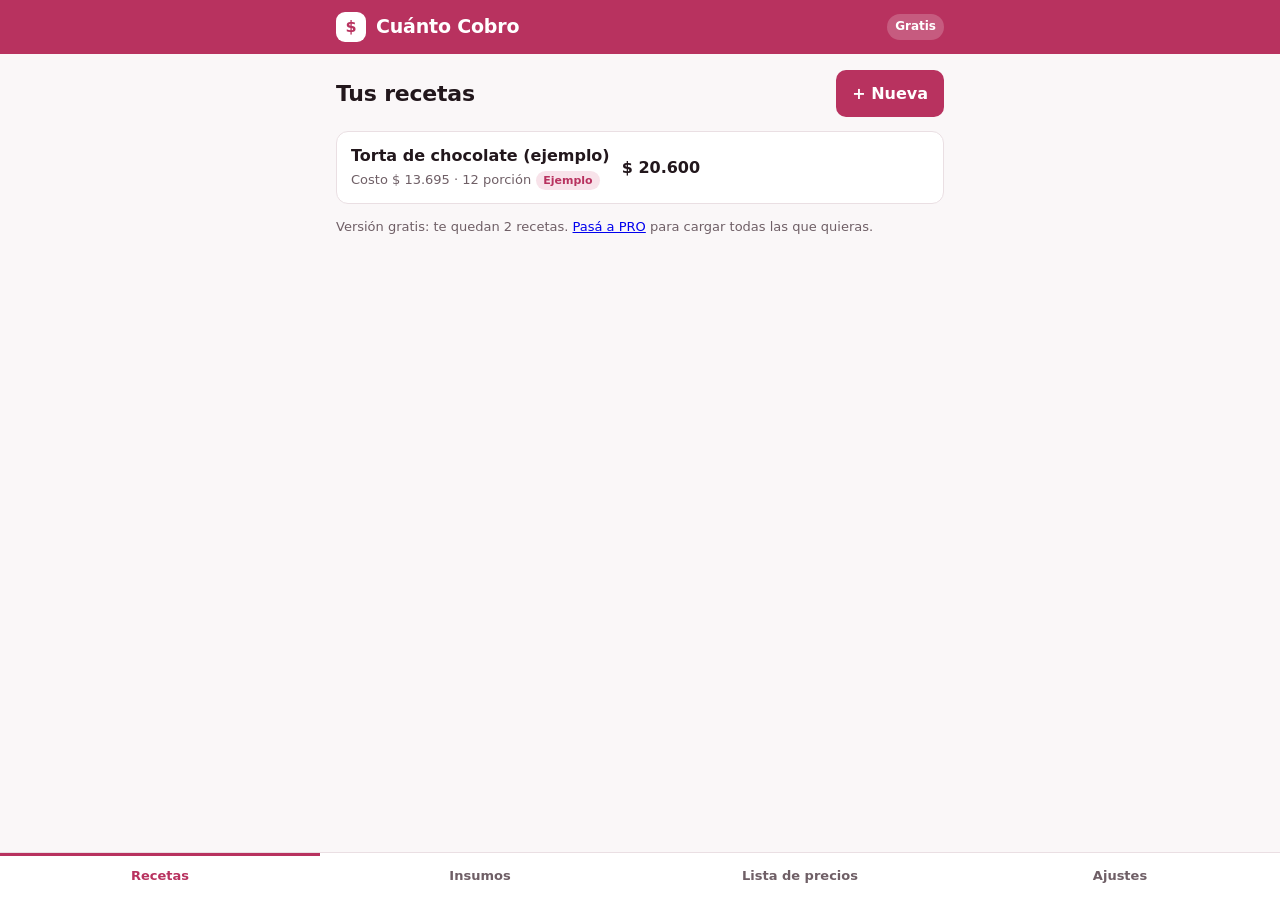
==== app.html @ 84588df4 "Publicar Cuánto Cobro: app de costos y precio de venta con página de venta Co-Authored-By: Claude Op" ====
<!doctype html>
<html lang="es">
<head>
<meta charset="utf-8">
<meta name="viewport" content="width=device-width, initial-scale=1, viewport-fit=cover">
<title>Cuánto Cobro</title>
<meta name="description" content="Calculá el costo real y el precio de venta de tus recetas y productos.">
<meta name="theme-color" content="#B8325F">
<link rel="manifest" href="manifest.webmanifest">
<link rel="icon" href="icons/icon.svg" type="image/svg+xml">
<link rel="apple-touch-icon" href="icons/icon-192.png">
<link rel="stylesheet" href="app.css">
</head>
<body>
<header class="top">
  <div class="top-in">
    <span class="logo" aria-hidden="true">$</span>
    <h1 id="titulo">Cuánto Cobro</h1>
    <span id="plan" class="plan"></span>
  </div>
</header>
<main id="vista" class="vista" tabindex="-1"></main>
<nav class="tabs" aria-label="Secciones">
  <button data-ir="recetas" class="tab">Recetas</button>
  <button data-ir="insumos" class="tab">Insumos</button>
  <button data-ir="lista" class="tab">Lista de precios</button>
  <button data-ir="ajustes" class="tab">Ajustes</button>
</nav>
<div id="hoja" class="hoja" hidden></div>
<div id="toast" class="toast" role="status" hidden></div>
<script src="config.js"></script>
<script src="codes.js"></script>
<script src="calc.js"></script>
<script src="app.js"></script>
</body>
</html>
---- app.css ----
:root{
  --bg:#FAF7F8; --surface:#FFFFFF; --fg:#22171C; --muted:#6F5F66; --line:#EADFE3;
  --accent:#B8325F; --accent-fg:#FFFFFF; --accent-soft:#F8E3EA;
  --up:#B42318; --up-soft:#FDE7E4; --ok:#1D7A4E; --ok-soft:#E1F3E9;
  --r:12px;
  --f:system-ui,-apple-system,"Segoe UI",Roboto,"Helvetica Neue",Arial,sans-serif;
  color-scheme:light;
}
@media (prefers-color-scheme:dark){:root{
  --bg:#161013; --surface:#21191D; --fg:#F3EBEE; --muted:#B9A8AF; --line:#3A2E33;
  --accent:#FF7EA6; --accent-fg:#2A0D17; --accent-soft:#3D1D28;
  --up:#FF8A80; --up-soft:#3B1A18; --ok:#6BD5A0; --ok-soft:#14301F; color-scheme:dark}}
*{box-sizing:border-box}
html,body{margin:0}
[hidden]{display:none!important}
body{background:var(--bg);color:var(--fg);font:16px/1.45 var(--f);min-height:100vh;
  padding-bottom:calc(72px + env(safe-area-inset-bottom,0px))}
button,input,select{font:inherit;color:inherit}
.top{position:sticky;top:0;z-index:5;background:var(--accent);color:var(--accent-fg);padding-top:env(safe-area-inset-top,0px)}
.top-in{max-width:640px;margin:0 auto;display:flex;align-items:center;gap:10px;padding:12px max(16px,env(safe-area-inset-left,0px)) 12px max(16px,env(safe-area-inset-right,0px))}
.top h1{font-size:19px;margin:0;flex:1;letter-spacing:-.01em}
.logo{width:30px;height:30px;border-radius:9px;background:var(--accent-fg);color:var(--accent);display:grid;place-items:center;font-weight:800}
.plan{font-size:12px;font-weight:700;padding:4px 8px;border-radius:99px;background:rgba(255,255,255,.2);white-space:nowrap}
.vista{max-width:640px;margin:0 auto;padding:16px max(16px,env(safe-area-inset-right,0px)) 24px max(16px,env(safe-area-inset-left,0px));display:flex;flex-direction:column;gap:14px;outline:none}
.tabs{position:fixed;left:0;right:0;bottom:0;z-index:6;background:var(--surface);border-top:1px solid var(--line);display:grid;grid-template-columns:repeat(4,1fr);
  padding:0 env(safe-area-inset-right,0px) env(safe-area-inset-bottom,0px) env(safe-area-inset-left,0px)}
.tab{background:none;border:0;padding:14px 4px;font-size:13px;font-weight:600;color:var(--muted);cursor:pointer}
.tab[aria-current="page"]{color:var(--accent);box-shadow:inset 0 3px 0 var(--accent)}
h2{font-size:22px;margin:0;letter-spacing:-.01em}
h3{font-size:16px;margin:0}
p{margin:0}
.muted{color:var(--muted)}
.small{font-size:13px}
.card{background:var(--surface);border:1px solid var(--line);border-radius:var(--r);padding:14px;display:flex;flex-direction:column;gap:10px}
.fila{display:flex;align-items:center;gap:10px;min-width:0}
.fila>.crece{flex:1;min-width:0}
.lista{display:flex;flex-direction:column;gap:8px}
.item{background:var(--surface);border:1px solid var(--line);border-radius:var(--r);padding:12px 14px;display:flex;align-items:center;gap:12px;cursor:pointer;text-align:left;width:100%}
.item:hover{border-color:var(--accent)}
.item .nombre{font-weight:650;overflow:hidden;text-overflow:ellipsis;white-space:nowrap}
.precio{font-variant-numeric:tabular-nums;font-weight:700;white-space:nowrap}
.precio.grande{font-size:30px;color:var(--accent);letter-spacing:-.02em}
.badge{font-size:11px;font-weight:700;padding:3px 7px;border-radius:99px;white-space:nowrap}
.b-up{background:var(--up-soft);color:var(--up)}
.b-ok{background:var(--ok-soft);color:var(--ok)}
.b-ej{background:var(--accent-soft);color:var(--accent)}
.btn{border:0;border-radius:10px;padding:12px 16px;font-weight:700;cursor:pointer;background:var(--accent);color:var(--accent-fg);text-align:center;text-decoration:none;display:inline-block}
.btn.sec{background:var(--accent-soft);color:var(--accent)}
.btn.borde{background:none;border:1px solid var(--line);color:var(--fg)}
.btn.peligro{background:none;color:var(--up);border:1px solid var(--line)}
.btn.ancho{width:100%}
.btns{display:flex;gap:8px;flex-wrap:wrap}
.btns>.btn{flex:1 1 140px}
label{display:flex;flex-direction:column;gap:4px;font-size:13px;color:var(--muted);font-weight:600;min-width:0}
input,select{width:100%;background:var(--bg);border:1px solid var(--line);border-radius:9px;padding:10px 11px;font-size:16px;color:var(--fg)}
input:focus,select:focus,.btn:focus-visible,.item:focus-visible,.tab:focus-visible{outline:2px solid var(--accent);outline-offset:1px}
.grid2{display:grid;grid-template-columns:1fr 1fr;gap:10px}
.grid3{display:grid;grid-template-columns:1.6fr 1fr 1fr;gap:8px;align-items:end}
.ing{display:grid;grid-template-columns:minmax(0,1.7fr) minmax(0,1fr) minmax(0,.9fr) 36px;gap:6px;align-items:center}
.x{background:none;border:1px solid var(--line);border-radius:8px;height:40px;cursor:pointer;color:var(--muted)}
.res{display:flex;flex-direction:column;gap:6px;font-variant-numeric:tabular-nums}
.res .r{display:flex;justify-content:space-between;gap:8px}
.res .tot{border-top:1px dashed var(--line);padding-top:6px;font-weight:700}
.vacio{text-align:center;padding:28px 12px;display:flex;flex-direction:column;gap:10px;align-items:center}
.aviso{background:var(--up-soft);color:var(--up);border-radius:var(--r);padding:12px 14px;display:flex;flex-direction:column;gap:8px}
.aviso .fila{color:var(--fg)}
.hoja{position:fixed;inset:0;z-index:20;background:rgba(20,8,12,.5);display:flex;align-items:flex-end;justify-content:center}
.hoja-in{background:var(--bg);width:100%;max-width:640px;max-height:90vh;overflow:auto;border-radius:18px 18px 0 0;padding:18px max(16px,env(safe-area-inset-right,0px)) calc(18px + env(safe-area-inset-bottom,0px)) max(16px,env(safe-area-inset-left,0px));display:flex;flex-direction:column;gap:12px}
.toast{position:fixed;left:50%;transform:translateX(-50%);bottom:calc(84px + env(safe-area-inset-bottom,0px));background:var(--fg);color:var(--bg);padding:10px 16px;border-radius:99px;z-index:30;font-weight:600;font-size:14px;max-width:90vw}
.check{flex-direction:row;align-items:center;gap:10px;font-size:15px;color:var(--fg);font-weight:500}
.check input{width:22px;height:22px}
canvas.prev{width:100%;height:auto;border-radius:var(--r);border:1px solid var(--line)}
.copiar{font-family:ui-monospace,Menlo,Consolas,monospace;background:var(--surface);border:1px dashed var(--line);border-radius:9px;padding:10px;user-select:all;word-break:break-all}
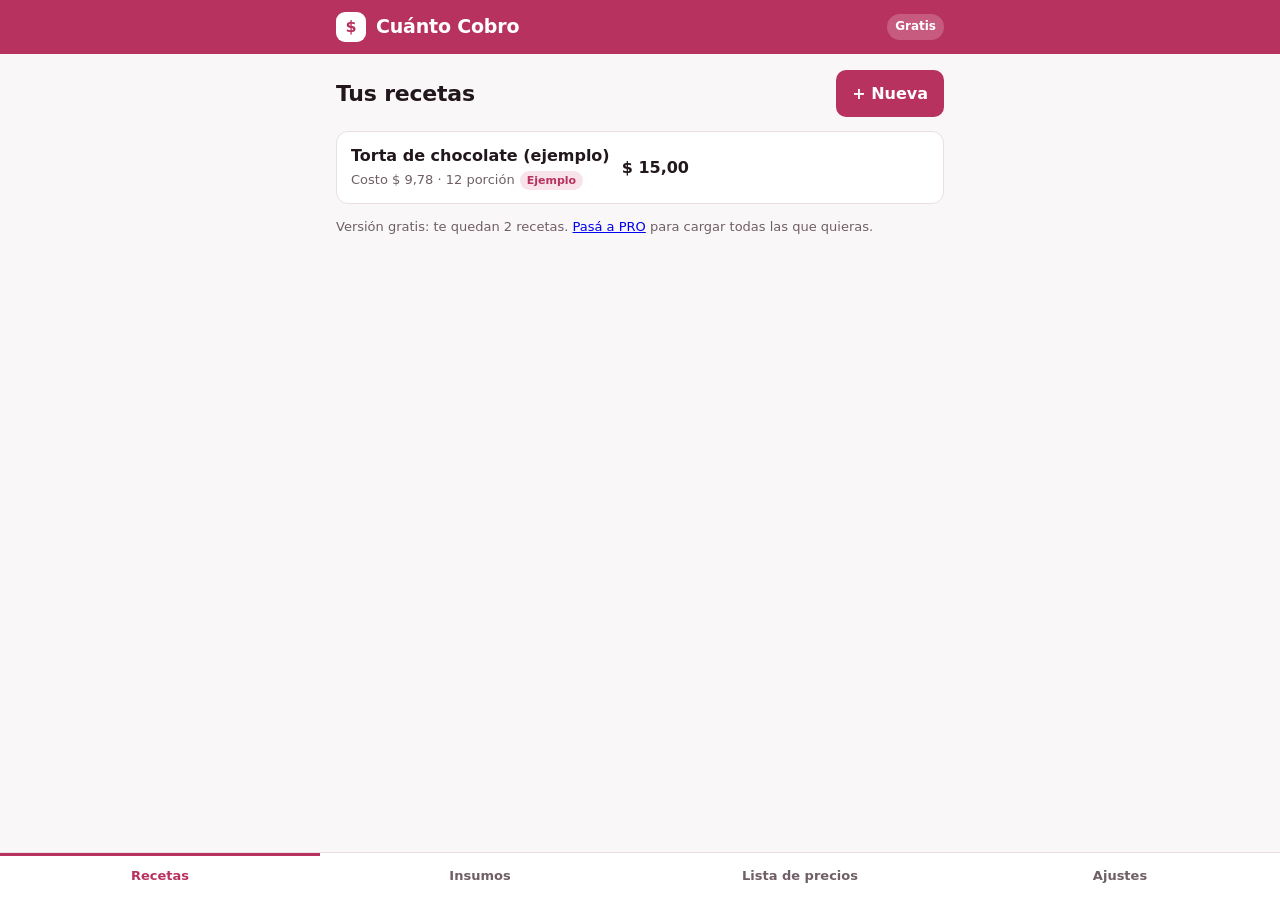
==== commit 973de8a7: "Vender en todos los países de habla hispana: precio en USD, español neutro y moneda local fuera de A" ====
--- a/app.html
+++ b/app.html
@@ -29,6 +29,7 @@
 <div id="hoja" class="hoja" hidden></div>
 <div id="toast" class="toast" role="status" hidden></div>
 <script src="config.js"></script>
+<script src="region.js"></script>
 <script src="codes.js"></script>
 <script src="calc.js"></script>
 <script src="app.js"></script>
